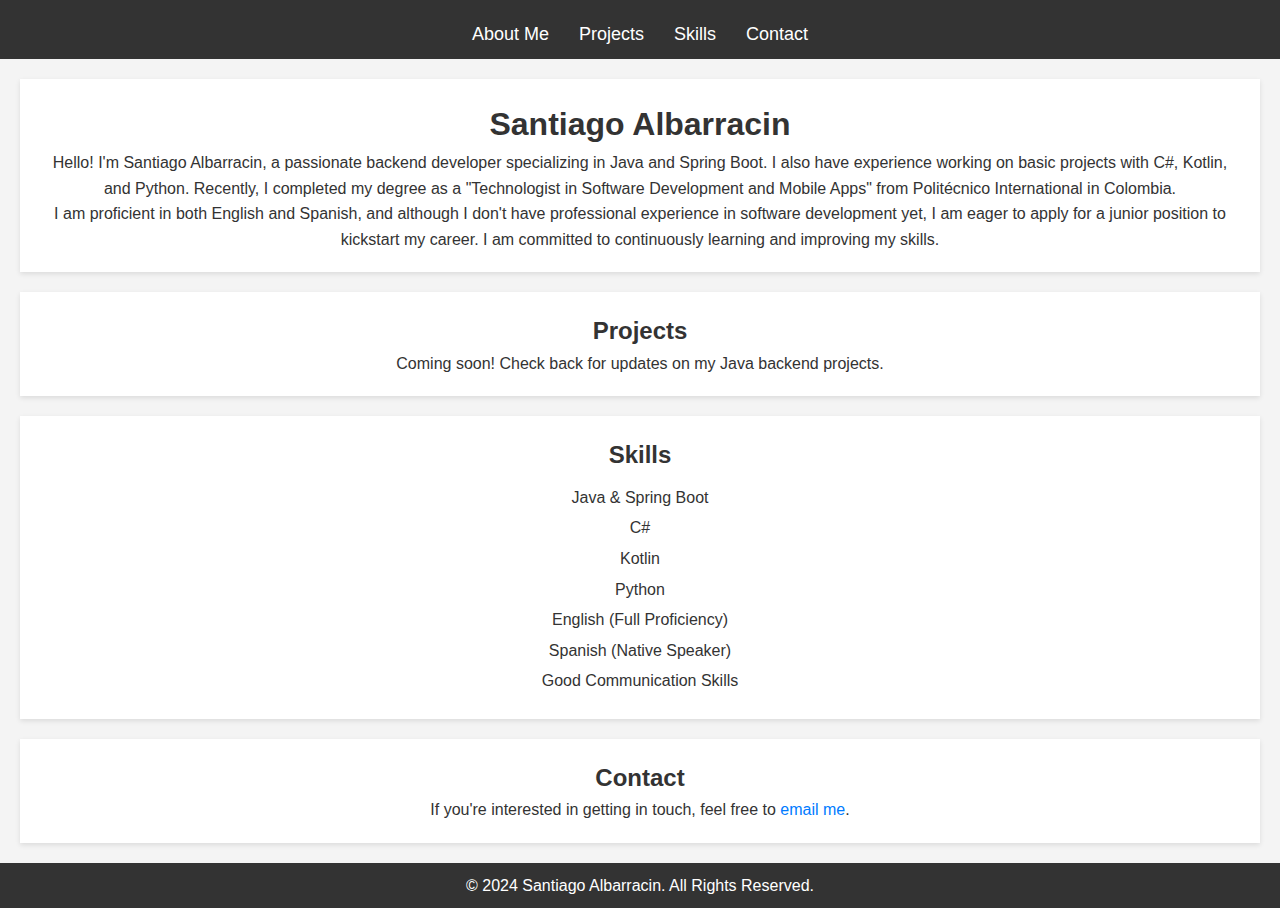
==== index.html @ 2edd5b60 "add basic page structure" ====
<!DOCTYPE html>
<html lang="en">
<head>
    <meta charset="UTF-8">
    <meta name="viewport" content="width=device-width, initial-scale=1.0">
    <meta name="description" content="Portfolio of Santiago Albarracin, a passionate Java backend developer with proficiency in Spring Boot, C#, Kotlin, Python, and a strong will to keep learning and growing.">
    <title>Santiago Albarracin - Junior Backend Developer</title>
    <link rel="stylesheet" href="styles.css">
</head>
<body>
    <header>
        <nav>
            <ul>
                <li><a href="#about">About Me</a></li>
                <li><a href="#projects">Projects</a></li>
                <li><a href="#skills">Skills</a></li>
                <li><a href="#contact">Contact</a></li>
            </ul>
        </nav>
    </header>

    <section id="about" class="section">
        <h1>Santiago Albarracin</h1>
        <p>Hello! I'm Santiago Albarracin, a passionate backend developer specializing in Java and Spring Boot. I also have experience working on basic projects with C#, Kotlin, and Python. Recently, I completed my degree as a "Technologist in Software Development and Mobile Apps" from Politécnico International in Colombia.</p>
        <p>I am proficient in both English and Spanish, and although I don't have professional experience in software development yet, I am eager to apply for a junior position to kickstart my career. I am committed to continuously learning and improving my skills.</p>
    </section>

    <section id="projects" class="section">
        <h2>Projects</h2>
        <p>Coming soon! Check back for updates on my Java backend projects.</p>
    </section>

    <section id="skills" class="section">
        <h2>Skills</h2>
        <ul>
            <li>Java & Spring Boot</li>
            <li>C#</li>
            <li>Kotlin</li>
            <li>Python</li>
            <li>English (Full Proficiency)</li>
            <li>Spanish (Native Speaker)</li>
            <li>Good Communication Skills</li>
        </ul>
    </section>

    <section id="contact" class="section">
        <h2>Contact</h2>
        <p>If you're interested in getting in touch, feel free to <a href="sa_albarracin@hotmail.com">email me</a>.</p>
    </section>

    <footer>
        <p>&copy; 2024 Santiago Albarracin. All Rights Reserved.</p>
    </footer>
</body>
</html>
---- styles.css ----
* {
    margin: 0;
    padding: 0;
    box-sizing: border-box;
}

body {
    font-family: Arial, sans-serif;
    line-height: 1.6;
    background-color: #f4f4f4;
    color: #333;
}

header {
    background: #333;
    color: #fff;
    padding: 10px 0;
}

nav ul {
    list-style: none;
    display: flex;
    justify-content: center;
}

nav ul li {
    margin: 0 15px;
}

nav ul li a {
    color: #fff;
    text-decoration: none;
    font-size: 18px;
}

.section {
    padding: 20px;
    text-align: center;
    margin: 20px;
    background: #fff;
    box-shadow: 0 2px 5px rgba(0,0,0,0.1);
}

h1, h2 {
    color: #333;
}

ul {
    list-style: none;
    margin-top: 10px;
}

ul li {
    margin: 5px 0;
}

a {
    color: #007BFF;
    text-decoration: none;
}

a:hover {
    text-decoration: underline;
}

footer {
    text-align: center;
    padding: 10px 0;
    background: #333;
    color: #fff;
}
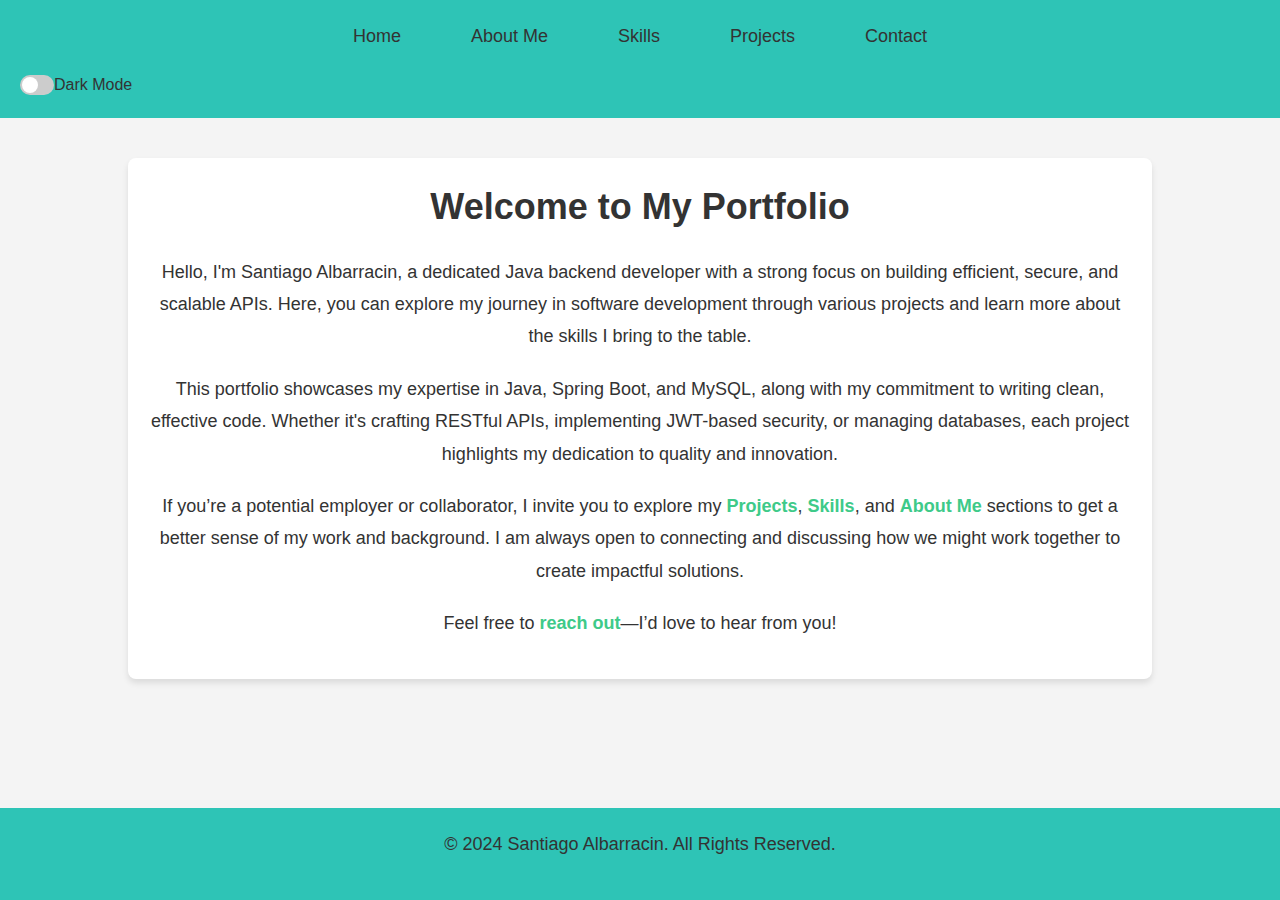
==== commit 6a229fba: "Move files to root level for GitHub Pages" ====
--- a/index.html
+++ b/index.html
@@ -3,53 +3,48 @@
 <head>
     <meta charset="UTF-8">
     <meta name="viewport" content="width=device-width, initial-scale=1.0">
-    <meta name="description" content="Portfolio of Santiago Albarracin, a passionate Java backend developer with proficiency in Spring Boot, C#, Kotlin, Python, and a strong will to keep learning and growing.">
-    <title>Santiago Albarracin - Junior Backend Developer</title>
+    <meta name="description" content="Santiago Albarracin's Portfolio.">
+    <title>Home - Santiago Albarracin</title>
     <link rel="stylesheet" href="styles.css">
 </head>
 <body>
     <header>
         <nav>
             <ul>
-                <li><a href="#about">About Me</a></li>
-                <li><a href="#projects">Projects</a></li>
-                <li><a href="#skills">Skills</a></li>
-                <li><a href="#contact">Contact</a></li>
+                <li><a href="index.html">Home</a></li>
+                <li><a href="about.html">About Me</a></li>
+                <li><a href="skills.html">Skills</a></li>
+                <li><a href="projects.html">Projects</a></li>
+                <li><a href="contact.html">Contact</a></li>
             </ul>
+            <!-- Dark Mode Toggle -->
+            <div class="theme-switch-wrapper">
+                <label class="theme-switch" for="checkbox">
+                    <input type="checkbox" id="checkbox">
+                    <div class="slider round"></div>
+                </label>
+                <span id="theme-label">Dark Mode</span> <!-- Label will change -->
+            </div>
         </nav>
     </header>
 
-    <section id="about" class="section">
-        <h1>Santiago Albarracin</h1>
-        <p>Hello! I'm Santiago Albarracin, a passionate backend developer specializing in Java and Spring Boot. I also have experience working on basic projects with C#, Kotlin, and Python. Recently, I completed my degree as a "Technologist in Software Development and Mobile Apps" from Politécnico International in Colombia.</p>
-        <p>I am proficient in both English and Spanish, and although I don't have professional experience in software development yet, I am eager to apply for a junior position to kickstart my career. I am committed to continuously learning and improving my skills.</p>
-    </section>
-
-    <section id="projects" class="section">
-        <h2>Projects</h2>
-        <p>Coming soon! Check back for updates on my Java backend projects.</p>
-    </section>
-
-    <section id="skills" class="section">
-        <h2>Skills</h2>
-        <ul>
-            <li>Java & Spring Boot</li>
-            <li>C#</li>
-            <li>Kotlin</li>
-            <li>Python</li>
-            <li>English (Full Proficiency)</li>
-            <li>Spanish (Native Speaker)</li>
-            <li>Good Communication Skills</li>
-        </ul>
-    </section>
-
-    <section id="contact" class="section">
-        <h2>Contact</h2>
-        <p>If you're interested in getting in touch, feel free to <a href="sa_albarracin@hotmail.com">email me</a>.</p>
-    </section>
+    <div class="container">
+        <section id="welcome">
+            <h1>Welcome to My Portfolio</h1>
+            <p>Hello, I'm Santiago Albarracin, a dedicated Java backend developer with a strong focus on building efficient, secure, and scalable APIs. Here, you can explore my journey in software development through various projects and learn more about the skills I bring to the table.</p>
+            <p>This portfolio showcases my expertise in Java, Spring Boot, and MySQL, along with my commitment to writing clean, effective code. Whether it's crafting RESTful APIs, implementing JWT-based security, or managing databases, each project highlights my dedication to quality and innovation.</p>
+            <p>If you’re a potential employer or collaborator, I invite you to explore my <a href="projects.html">Projects</a>, <a href="skills.html">Skills</a>, and <a href="about.html">About Me</a> sections to get a better sense of my work and background. I am always open to connecting and discussing how we might work together to create impactful solutions.</p>
+            <p>Feel free to <a href="contact.html">reach out</a>—I’d love to hear from you!</p>
+        </section>
+    </div>
+    
+    
 
     <footer>
         <p>&copy; 2024 Santiago Albarracin. All Rights Reserved.</p>
     </footer>
+
+    <!-- JavaScript for Dark Mode -->
+    <script src="theme-toggle.js"></script>
 </body>
 </html>
--- a/styles.css
+++ b/styles.css
@@ -1,71 +1,362 @@
+/* General Reset */
 * {
     margin: 0;
     padding: 0;
     box-sizing: border-box;
 }
 
+html {
+    scroll-behavior: smooth;
+}
+
+/* Light Mode (default) */
+:root {
+    --background-color: #f4f4f4;
+    --text-color: #333;
+    --container-bg-color: white; /* Background for the container */
+    --header-bg-color: #2EC4B6;
+    --link-color: #00A896;
+    --footer-bg-color: #2EC4B6;
+}
+
+/* Dark Mode */
+[data-theme="dark"] {
+    --background-color: #1e1e1e;
+    --text-color: #f5f5f5;
+    --container-bg-color: #333333; /* Darker container background */
+    --header-bg-color: #121212;
+    --link-color: #3ECA89;
+    --footer-bg-color: #121212;
+}
+
+/* Apply Variables */
 body {
-    font-family: Arial, sans-serif;
+    font-family: 'Poppins', sans-serif;
     line-height: 1.6;
-    background-color: #f4f4f4;
-    color: #333;
-}
-
+    background-color: var(--background-color);
+    color: var(--text-color);
+    min-height: 100vh;
+    display: flex;
+    flex-direction: column;
+    transition: background-color 0.3s, color 0.3s;
+}
+
+/* Container for content */
+.container {
+    width: 80%;
+    margin: 0 auto;
+    padding: 20px;
+    background-color: var(--container-bg-color); /* Use container background variable */
+    box-shadow: 0px 4px 6px rgba(0, 0, 0, 0.1);
+    border-radius: 8px;
+    margin-top: 40px;
+}
+
+/* Header Styling */
 header {
-    background: #333;
-    color: #fff;
-    padding: 10px 0;
+    background-color: var(--header-bg-color);
+    color: var(--text-color);
+    padding: 20px 0;
+    position: sticky;
+    top: 0;
+    z-index: 1000;
 }
 
 nav ul {
     list-style: none;
     display: flex;
     justify-content: center;
-}
-
-nav ul li {
-    margin: 0 15px;
+    gap: 30px;
 }
 
 nav ul li a {
-    color: #fff;
+    color: var(--text-color);
     text-decoration: none;
     font-size: 18px;
-}
-
-.section {
+    padding: 10px 20px;
+    border-radius: 5px;
+    transition: background-color 0.3s ease;
+}
+
+nav ul li a:hover {
+    background-color: rgba(255, 255, 255, 0.2);
+}
+
+/* Section Styling */
+h1 {
+    font-size: 36px;
+    color: var(--text-color);
+    text-align: center;
+    margin-bottom: 20px;
+}
+
+p, ul li {
+    font-size: 18px;
+    line-height: 1.8;
+    margin-bottom: 20px;
+    text-align: center;
+    color: var(--text-color);
+}
+
+/* Footer Styling */
+footer {
+    background-color: var(--footer-bg-color);
+    color: white;
+    text-align: center;
+    padding: 20px 0;
+    margin-top: auto;
+}
+
+/* Responsive Design */
+@media (max-width: 768px) {
+    .container {
+        width: 90%;
+    }
+
+    h1 {
+        font-size: 28px;
+    }
+
+    p, ul li {
+        font-size: 16px;
+    }
+}
+
+/* Scoped Styles for Skills Page */
+#skills .skills-grid {
+    display: grid;
+    grid-template-columns: repeat(auto-fit, minmax(150px, 1fr));
+    gap: 30px;
+    justify-items: center;
+    margin-top: 30px;
+}
+
+#skills .skill {
+    text-align: center;
+}
+
+#skills .skill img {
+    width: 80px;
+    height: auto;
+    margin-bottom: 10px;
+}
+
+#skills .skill p {
+    font-size: 18px;
+    font-weight: bold;
+}
+
+/* Hover Effects */
+.skill img:hover {
+    transform: scale(1.1);
+    transition: transform 0.3s ease;
+}
+
+.skill p:hover {
+    color: #00A896;
+    transition: color 0.3s ease;
+}
+
+/* Toggle Switch Styling */
+.theme-switch-wrapper {
+    display: flex;
+    align-items: center;
+    margin-left: 20px;
+}
+
+.theme-switch {
+    position: relative;
+    display: inline-block;
+    width: 34px;
+    height: 20px;
+}
+
+.theme-switch input {
+    display: none;
+}
+
+.slider {
+    position: absolute;
+    cursor: pointer;
+    top: 0;
+    left: 0;
+    right: 0;
+    bottom: 0;
+    background-color: #ccc;
+    transition: 0.4s;
+    border-radius: 34px;
+}
+
+.slider:before {
+    position: absolute;
+    content: "";
+    height: 16px;
+    width: 16px;
+    left: 2px;
+    bottom: 2px;
+    background-color: white;
+    transition: 0.4s;
+    border-radius: 50%;
+}
+
+input:checked + .slider {
+    background-color: #00A896;
+}
+
+input:checked + .slider:before {
+    transform: translateX(14px);
+}
+/* Original Project Card Styling */
+.project-card {
+    background-color: var(--container-bg-color);
+    border: 1px solid #ddd;
+    border-radius: 8px;
     padding: 20px;
-    text-align: center;
-    margin: 20px;
-    background: #fff;
-    box-shadow: 0 2px 5px rgba(0,0,0,0.1);
-}
-
-h1, h2 {
-    color: #333;
-}
-
-ul {
+    margin: 20px auto;
+    width: 80%;
+    max-width: 600px;
+    box-shadow: 0px 4px 8px rgba(0, 0, 0, 0.1);
+    transition: box-shadow 0.3s ease;
+    color: var(--text-color);
+    text-align: center;
+}
+
+.project-card h2 {
+    margin-top: 0;
+    color: var(--text-color);
+}
+
+.project-card p {
+    color: var(--text-color);
+}
+
+/* Technology list styling */
+.tech-list {
     list-style: none;
+    padding: 0;
+    display: flex;
+    flex-wrap: wrap;
+    justify-content: center;
+    gap: 10px;
+    margin: 15px 0;
+}
+
+.tech-list li {
+    background-color: var(--link-color);
+    color: #fff;
+    padding: 5px 10px;
+    border-radius: 5px;
+    font-size: 0.9em;
+    transition: background-color 0.3s;
+}
+
+/* Link styling */
+.project-links a {
+    color: var(--link-color);
+    text-decoration: none;
+    font-weight: bold;
+    margin: 10px;
+}
+
+.project-links a:hover {
+    text-decoration: underline;
+}
+
+/* New Styles for "See More" Button and Expandable Content */
+.see-more-btn {
+    margin-top: 15px;
+    padding: 8px 16px;
+    font-size: 0.9em;
+    color: #fff;
+    background-color: var(--link-color);
+    border: none;
+    border-radius: 5px;
+    cursor: pointer;
+    transition: background-color 0.3s ease;
+}
+
+.see-more-btn:hover {
+    background-color: #2EC4B6;
+}
+
+/* Additional Content (hidden by default) */
+.project-more {
+    display: none;
+    margin-top: 20px;
+}
+
+/* Screenshot Styling */
+.screenshots {
+    display: flex;
+    gap: 10px;
+    justify-content: center;
     margin-top: 10px;
 }
 
-ul li {
+.screenshots img {
+    width: 70px; /* Start with a larger default width */
+    height: auto;
+    border-radius: 5px;
+    box-shadow: 0px 4px 6px rgba(0, 0, 0, 0.1);
+    transition: transform 0.3s ease, width 0.3s ease;
+}
+
+/* Enlarge image on hover */
+.screenshots img:hover {
+    transform: scale(12); /* Scale up to double size */
+    z-index: 1; /* Ensure it appears above surrounding elements */
+}
+
+
+
+/* Key Endpoints List */
+.project-more h3 {
+    font-size: 18px;
+    color: var(--text-color);
+    margin-top: 10px;
+}
+
+.project-more ul {
+    list-style: none;
+    padding: 0;
+    margin-top: 5px;
+}
+
+.project-more li {
+    font-size: 14px;
+    color: var(--text-color);
+    text-align: left;
     margin: 5px 0;
 }
 
-a {
-    color: #007BFF;
+/* Contact Icons Styling */
+.contact-icons {
+    display: flex;
+    gap: 20px;
+    justify-content: center;
+    margin-top: 20px;
+}
+
+.contact-icon {
+    width: 60px; /* Adjust size as needed */
+    height: 60px;
+    border-radius: 8px;
+    transition: transform 0.3s ease, box-shadow 0.3s ease;
+}
+
+.contact-icon:hover {
+    transform: scale(1.2);
+    box-shadow: 0px 4px 8px rgba(0, 0, 0, 0.2);
+}
+
+/* Make links within the container more visible */
+.container a {
+    color: #3ECA89; /* Choose a bright, contrasting color for visibility */
     text-decoration: none;
-}
-
-a:hover {
+    font-weight: bold;
+}
+
+.container a:hover {
+    color: #2EC4B6; /* Slightly different shade for hover effect */
     text-decoration: underline;
 }
-
-footer {
-    text-align: center;
-    padding: 10px 0;
-    background: #333;
-    color: #fff;
-}
